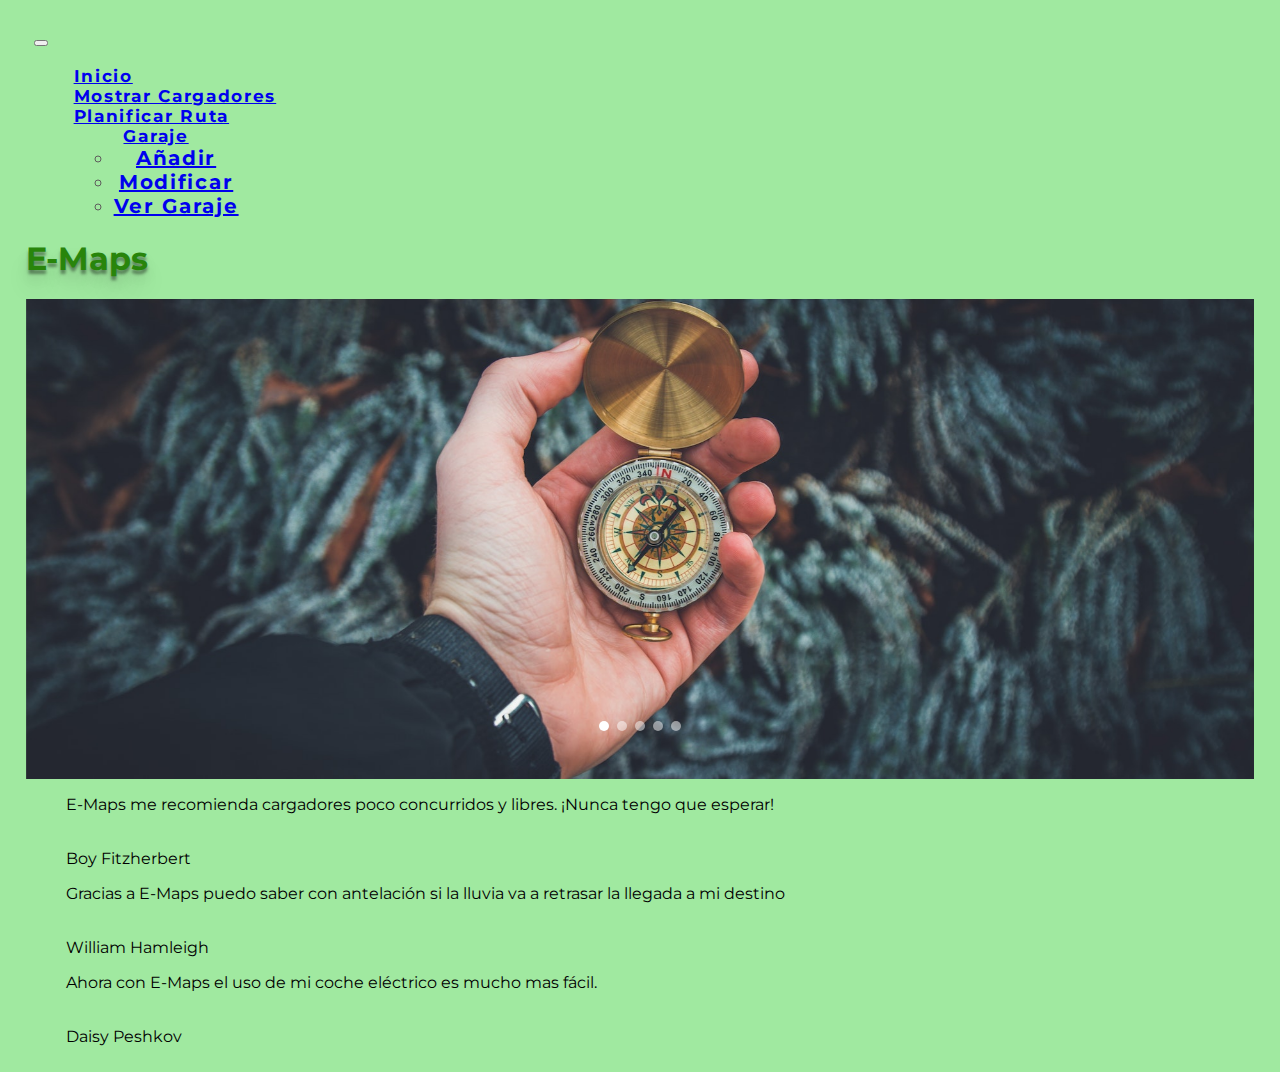
==== index.html @ 6842f7b9 "Reformated all documents" ====
<!DOCTYPE html>
<html lang="es">

  <head>
    <meta charset="UTF-8">
    <meta http-equiv="X-UA-Compatible" content="IE=edge">
    <meta name="viewport" content="width=device-width, initial-scale=1.0">
    <link href="https://cdn.jsdelivr.net/npm/bootstrap@5.1.1/dist/css/bootstrap.min.css" rel="stylesheet"
      integrity="sha384-F3w7mX95PdgyTmZZMECAngseQB83DfGTowi0iMjiWaeVhAn4FJkqJByhZMI3AhiU" crossorigin="anonymous">
    <link rel="stylesheet" href="css/owl.carousel.min.css">
    <link rel="stylesheet" href="css/styles.css">
    <title>E-maps</title>
  </head>

  <body>
    <section class="mostrar">
      <nav class="navbar navbar-expand-sm navbar-light bg-light" id="navbar">
        <div class="container-fluid">
          <button class="navbar-toggler" type="button" data-bs-toggle="collapse"
            data-bs-target="#navbarSupportedContent" aria-controls="navbarSupportedContent" aria-expanded="false"
            aria-label="Toggle navigation">
            <span class="navbar-toggler-icon"></span>
          </button>
          <div class="collapse navbar-collapse" id="navbarSupportedContent">
            <ul class="navbar-nav ml-auto ">
              <li class="nav-item"><a class="nav-link active " aria-current="page" href="index.html">Inicio</a></li>
              <li class="nav-item"><a class="nav-link " aria-current="page"
                  href="interfaces/MostrarCargadores.html">Mostrar Cargadores</a></li>
              <li class="nav-item"><a class="nav-link " aria-current="page"
                  href="interfaces/planificarRuta.html">Planificar Ruta</a></li>
              <li class="nav-item dropdown">
                <a class="nav-link dropdown-toggle" href="#" id="navbarDropdown" role="button" data-bs-toggle="dropdown"
                  aria-expanded="false">
                  Garaje
                </a>
                <ul class="dropdown-menu" aria-labelledby="navbarDropdownMenuLink">
                  <li><a class="dropdown-item" href="interfaces/anadirVehiculo.html">Añadir</a></li>
                  <li><a class="dropdown-item" href="interfaces/modificarVehiculo.html">Modificar</a></li>
                  <li><a class="dropdown-item" href="interfaces/verGaraje.html">Ver Garaje</a></li>
                </ul>
              </li>
            </ul>
          </div>

        </div>
      </nav>
    </section>


    <div class="container-fluid">

      <div class="content">

        <div class="container">
          <h1 class="my-5 text-center">E-Maps</h1>
          <div class="owl-carousel owl-1">
            <div><img src="img/Carousel1.jpg" alt="Image" class="img-fluid"></div>
            <div><img src="img/Carousel2.jpg" alt="Image" class="img-fluid"></div>
            <div><img src="img/Carousel3.jpg" alt="Image" class="img-fluid"></div>
            <div><img src="img/Carousel4.jpg" alt="Image" class="img-fluid"></div>
            <div><img src="img/Carousel5.jpg" alt="Image" class="img-fluid"></div>
          </div>
        </div>
      </div>
      <div class="row mt-5">
        <div class="col-md-4">
          <blockquote class="blockquote">
            <p class="mb-0">
              E-Maps me recomienda cargadores poco concurridos y libres. ¡Nunca tengo que esperar!
            </p>
            <br>
            <footer class="blockquote-footer">
              Boy Fitzherbert
            </footer>
          </blockquote>
        </div>
        <div class="col-md-4">
          <blockquote class="blockquote">
            <p class="mb-0">
              Gracias a E-Maps puedo saber con antelación si la lluvia va a retrasar la llegada a mi destino
            </p>
            <br>
            <footer class="blockquote-footer">
              William Hamleigh
            </footer>
          </blockquote>
        </div>
        <div class="col-md-4">
          <blockquote class="blockquote">
            <p class="mb-0">
              Ahora con E-Maps el uso de mi coche eléctrico es mucho mas fácil.
            </p>
            <br>
            <footer class="blockquote-footer">
              Daisy Peshkov
            </footer>
          </blockquote>
        </div>
      </div>
    </div>

    <!-- Enlace al JavaScript de Bootstrap -->
    <script src="js/Index-jquery-3.3.1.min.js"></script>
    <script src="js/Index-Indexpopper.min.js"></script>
    <script src="js/Index-bootstrap.min.js"></script>
    <script src="js/Index-owl.carousel.min.js"></script>
    <script src="js/Index-carousel.js"></script>
    <script src="https://cdn.jsdelivr.net/npm/bootstrap@5.1.1/dist/js/bootstrap.bundle.min.js"
      integrity="sha384-/bQdsTh/da6pkI1MST/rWKFNjaCP5gBSY4sEBT38Q/9RBh9AH40zEOg7Hlq2THRZ"
      crossorigin="anonymous"></script>
  </body>

</html>
---- css/styles.css ----
@import url('https://fonts.googleapis.com/css2?family=Montserrat:wght@500&display=swap');

body {
	background-color: #a0e9a0;
	color: #000000;
	font-family: 'Montserrat', sans-serif;
	margin: 2%;
	font-size: medium;
}

/*Carousel*/
.owl-1 .owl-nav {
	width: 100%;
	position: absolute;
	top: 50%;
}

.owl-1 .owl-nav .owl-next,
.owl-1 .owl-nav .owl-prev {
	border: 1px solid red;
	z-index: 92;
	position: absolute;
	top: 50%;
}

.owl-1 .owl-nav .owl-next:active,
.owl-1 .owl-nav .owl-next:focus,
.owl-1 .owl-nav .owl-prev:active,
.owl-1 .owl-nav .owl-prev:focus {
	outline: none;
}

.owl-1 .owl-nav .owl-next span,
.owl-1 .owl-nav .owl-prev span {
	color: #fff;
}

.owl-1 .owl-nav .owl-next span:before,
.owl-1 .owl-nav .owl-prev span:before {
	font-size: 40px !important;
}

.owl-1 .owl-nav .owl-next {
	border: 4px solid blue;
	right: 20px;
}

.owl-1 .owl-nav .owl-prev {
	left: 20px;
}

.owl-1 .owl-dots {
	position: absolute;
	bottom: 40px;
	left: 50%;
	-webkit-transform: translateX(-50%);
	-ms-transform: translateX(-50%);
	transform: translateX(-50%);
}

.owl-1 .owl-dots .owl-dot {
	background: none;
	display: inline-block;
}

.owl-1 .owl-dots .owl-dot>span {
	display: inline-block;
	width: 10px;
	height: 10px;
	border-radius: 50%;
	background: rgba(255, 255, 255, 0.5);
	margin: 4px;
}

.owl-1 .owl-dots .owl-dot.active>span {
	background: white;
}

.owl-1 .owl-dots .owl-dot:active,
.owl-1 .owl-dots .owl-dot:focus {
	outline: none;
}

/*Carousel*/



.main {
	margin: auto;
}

h1 {
	color: #28850b;
	text-shadow: 0px 4px 3px rgba(0, 0, 0, 0.4), 0px 8px 13px rgba(0, 0, 0, 0.1), 0px 18px 23px rgba(0, 0, 0, 0.1);
}

h1 {
	text-shadow: 0px 4px 3px rgba(0, 0, 0, 0.4), 0px 8px 13px rgba(0, 0, 0, 0.1), 0px 18px 23px rgba(0, 0, 0, 0.1);
}

li {
	font-size: 20px;
	font-weight: bold;
}

h5 {
	display: block;
	font-size: 0.83em;
	margin-block-start: 1.67em;
	margin-block-end: 1.67em;
	margin-inline-start: 0px;
	margin-inline-end: 0px;
	font-weight: bold;
}

#espacio {
	height: 50px;
}

#tarjeta {
	background-color: #ffffff;
	border-radius: 5%;
	padding: 10px;
	/*border-color: #28850b;*/
	/*border-width: 50px !important;*/

}

#tarjeta h1 {
	margin-top: 25px;
}


.centro {
	display: flex;
	align-items: center;
	justify-content: center;
}

.logo {
	width: 250px;
	height: 250px;
	border-radius: 250px;
	margin: auto;
}

.formulario {
	max-width: 800px;
	margin: 50px auto;
	position: relative;

}

.title {
	margin-bottom: 15px;
	text-align: center;
	text-transform: uppercase;
	letter-spacing: 3px;
	font-size: 2.3em;
	font-weight: bold;
	line-height: 48px;
	background: #2cd41d;

	background: -moz-linear-gradient(left, #2cd41d 0%, #28850b 100%) !important;
	background: -webkit-linear-gradient(left, #2cd41d 0%, #28850b 100%) !important;
	background: linear-gradient(to right, #2cd41d 0%, #28850b 100%) !important;

	-webkit-background-clip: text !important;
	-webkit-text-fill-color: transparent !important;
}

.contact-form .form-field {
	position: relative;
	margin-top: 32px;
}

.calcular {
	margin-bottom: 32px;
}

.contact-form .input-text {
	display: block;
	width: 100%;
	height: 50px;
	border-width: 0 0 2px 0;
	border-color: #2cd41d;
	line-height: 26px;
	font-size: 16px;
	font-weight: 200;
}

.contact-form .input-text:focus {
	outline: none;
}

.contact-form .submit-btn {
	display: inline-block;
	background-color: #000;
	background-image: linear-gradient(125deg, #2cd41d, #28850b);
	color: #fff;
	text-transform: uppercase;
	letter-spacing: 2px;
	font-size: 16px;
	padding: 8px 16px;
	border: none;
	width: 180px;
	height: 50px;
	cursor: pointer;
}

.mostrar {
	margin-top: 0px;
}

.navbar {
	margin: 0 8px;
	margin-top: 0px;
	margin-right: 8px;
	margin-bottom: 0px;
	margin-left: 8px;

}

.navbar img {
	width: 80px;
	height: 80px;
}

.navbar-light {
	color: rgb(94, 92, 92);
	font-size: large;
}

.navbar-toggler {
	padding: 1px 5px;
	font-size: 18px;
	line-height: 0.3;
}

.nav-item {
	display: block;
	width: 100%;
	text-align: center;
	font-size: 17px;
	letter-spacing: .1em;
	width: max-content;
	/* Para que quepa todo el contenido en una linea*/
}

/* FORMULARIO DE CONTACTO*/
.row button {
	background-color: #ffffff !important;
	color: rgb(7, 7, 7) !important;
	border-color: #b3fcac;
}

/* Cambiar el color del boton de envio */
.formPlanificar {
	margin-top: 30px !important;
	border: 1px solid #fdfdfd;
}

#formulario {
	align-items: center;
	display: flex;
	justify-content: center;
	text-align: justify;
}

.form-label {
	margin-top: 1%;
	font-size: x-large;
}

#boton {
	margin-top: 5%;
	margin-bottom: 5%;
}




/* Extra small devices (portrait phones, less than 576px) */
@media (max-width: 575.98px) {
	.coche {
		margin-top: 35px;
		height: 65px;
	}

	.texto ul li {
		margin-top: 5px;
		font-size: small;
	}

	.sml {
		margin-left: auto;
		margin-right: auto;
	}

	/* Cambio en el logo del navbar para mejor efecto visual de este */
	.nav-item {
		width: 100%;
	}

	h4 {
		font-size: large !important;
	}

	/*Añadir/Modificar vehículo*/
	.modTable {
		display: flex;
		align-items: left;
		justify-content: left;

	}

	.modtBody {
		display: flex;
		flex-direction: row;
	}

	#linea {
		display: flex;
		flex-direction: column;
		align-items: flex-start;
	}

	.customTD {
		padding-top: 5px;
	}

	.customH4 {
		width: 75%;
	}

	/*Añadir/Modificar vehículo*/
}

/* Small devices (landscape phones, entre 576px y 767.98px) */
@media (min-width: 576px) and (max-width: 767.98px) {

	.coche {
		margin: 35px 0;
		height: 70px;
	}

	.texto ul li {
		margin-top: 5px;
		font-size: small;
	}

	.sml {
		margin-left: auto;
		margin-right: auto;
	}

	#mapa {
		display: inline-block;
	}

	/*Añadir/Modificar vehículo*/
	.modTable {
		display: flex;
		align-items: left;
		justify-content: left;

	}

	.modtBody {
		display: flex;
		flex-direction: row;
	}

	#linea {
		display: flex;
		flex-direction: column;
		align-items: flex-start;
	}

	.customTD {
		padding-top: 5px;
	}

	.customH4 {
		width: 75%;
	}

	/*Añadir/Modificar vehículo*/
}

@media (min-width: 768px) and (max-width: 1023.98px) {

	.coche {
		margin-top: 35px;
		margin-left: 50px;
		height: 150px;
	}

	.texto ul li {
		margin-top: 10px;
		margin-left: 100px;
		font-size: medium;
	}
}

@media (min-width: 1024px) and (max-width: 1439.98px) {

	.coche {
		margin-top: 35px;
		margin-left: 50px;
		height: 150px;
	}

	.texto ul li {
		margin-top: 15px;
		margin-left: 100px;
		font-size: large;
	}

	#tarjeta {
		height: 300px;
	}
}

@media (min-width: 1440px) {

	.coche {
		margin-top: 35px;
		margin-left: 50px;
		height: 250px;
	}

	.texto ul li {
		margin-top: 30px;
		margin-left: 200px;
		font-size: large;
		font-weight: bolder;
	}
}




/*Añadir/Modificar vehículo*/

#formmake,
#formmodel,
#formcharger {
	background-color: #80e46b;
	background-image: url(~"data:image/svg+xml;charset=US-ASCII,%3Csvg%20xmlns%3D%22http%3A%2F%2Fwww.w3.org%2F2000%2Fsvg%22%20viewBox%3D%220%200%20256%20448%22%20enable-background%3D%22new%200%200%20256%20448%22%3E%3Cstyle%20type%3D%22text%2Fcss%22%3E.arrow%7Bfill%3A@{arrow}%3B%7D%3C%2Fstyle%3E%3Cpath%20class%3D%22arrow%22%20d%3D%22M255.9%20168c0-4.2-1.6-7.9-4.8-11.2-3.2-3.2-6.9-4.8-11.2-4.8H16c-4.2%200-7.9%201.6-11.2%204.8S0%20163.8%200%20168c0%204.4%201.6%208.2%204.8%2011.4l112%20112c3.1%203.1%206.8%204.6%2011.2%204.6%204.4%200%208.2-1.5%2011.4-4.6l112-112c3-3.2%204.5-7%204.5-11.4z%22%2F%3E%3C%2Fsvg%3E%0A");
	background-position: right 10px center;
	background-repeat: no-repeat;
	background-size: auto 50%;
	border-radius: 2px;
	border: none;
	color: #ffffff;
	padding: 10px 30px 10px 10px;


}

.pattern {
	background-color: #80e46b !important
}

.sepCustom1 {
	padding-top: 25px !important;
	column-gap: 20px;
	display: -webkit-box;
}

.noBorder {
	border: none;
}

.customTD {
	text-align: center !important;
}

.boton {
	padding-top: 50px;
}

.ancho55 {
	width: 55%
}

@arrowColor: #ffcc00;
@arrow: escape('@{arrowColor}');

.botonAV {
	float: right;
	padding: 7px 35px;
	border-radius: 60px;
	display: inline-block;
	color: white;
	font-size: 18px;
	cursor: pointer;
	box-shadow: 0 2px 5px 0 rgba(0, 0, 0, 0.06),
		0 2px 10px 0 rgba(0, 0, 0, 0.07);
	-webkit-transition: all 300ms ease;
	transition: all 300ms ease;
}

.bt1 {
	padding-top: 15px;
}

.botonAV:hover {
	transform: translateY(1px);
	box-shadow: 0 1px 1px 0 rgba(0, 0, 0, 0.10),
		0 1px 1px 0 rgba(0, 0, 0, 0.09);
}

/*Añadir/Modificar vehiculo*/
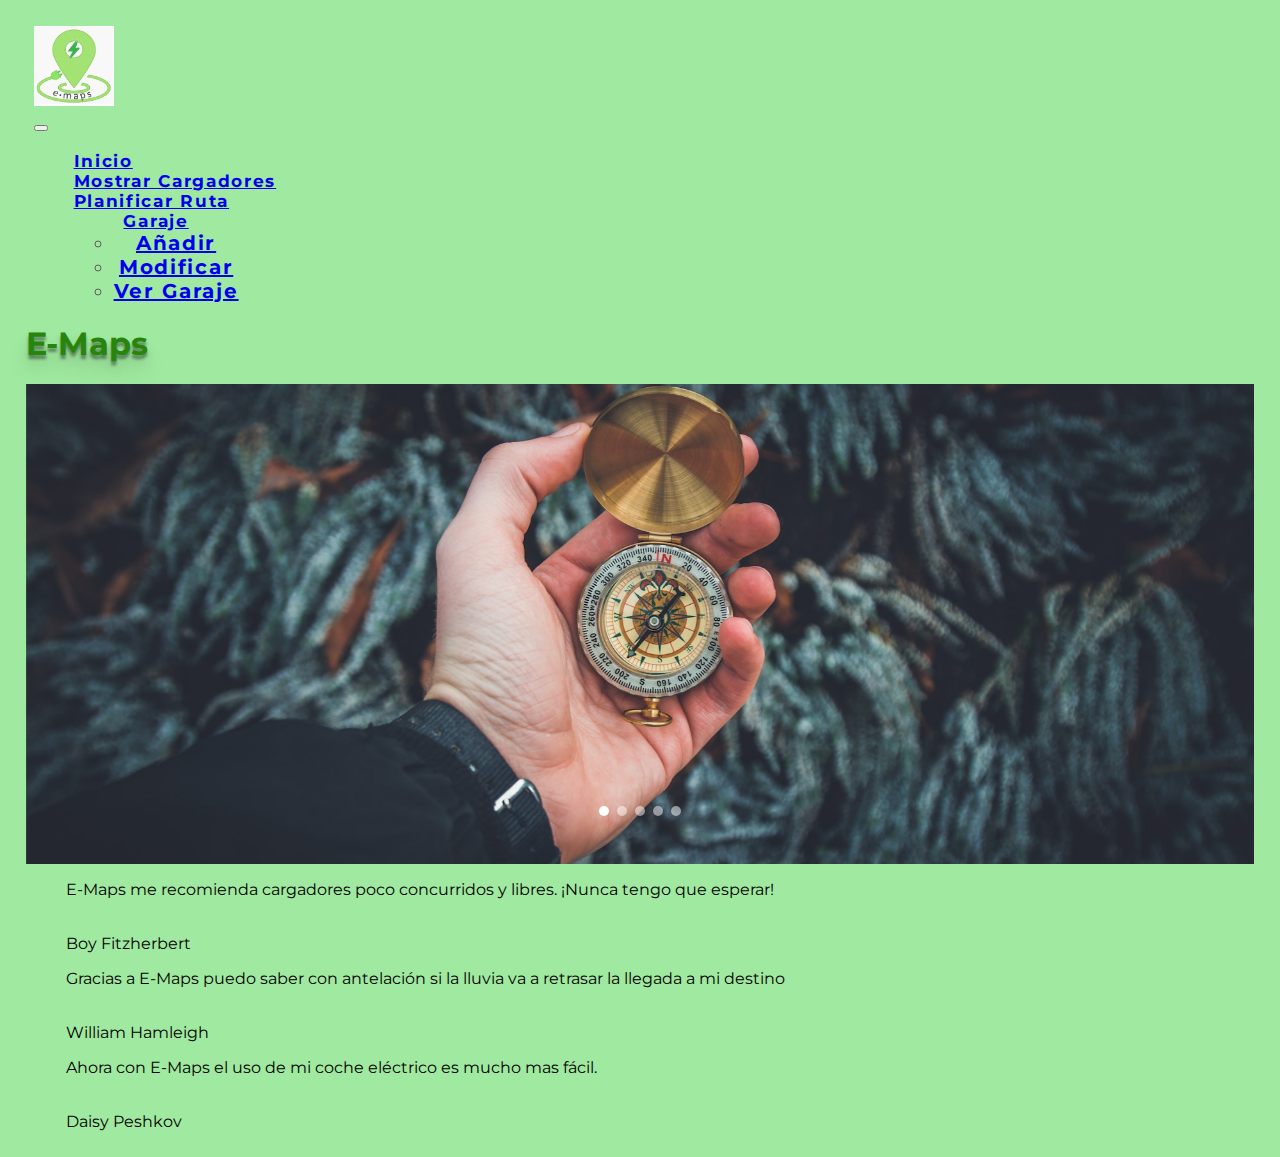
==== commit 4a07519e: "Adición del icono al navbar de cada página" ====
--- a/index.html
+++ b/index.html
@@ -15,6 +15,9 @@
   <body>
     <section class="mostrar">
       <nav class="navbar navbar-expand-sm navbar-light bg-light" id="navbar">
+        <span class="navbar-brand sml">
+          <img src="img/logo.jpg">
+        </span>
         <div class="container-fluid">
           <button class="navbar-toggler" type="button" data-bs-toggle="collapse"
             data-bs-target="#navbarSupportedContent" aria-controls="navbarSupportedContent" aria-expanded="false"
--- a/css/styles.css
+++ b/css/styles.css
@@ -96,6 +96,16 @@
 
 h1 {
 	text-shadow: 0px 4px 3px rgba(0, 0, 0, 0.4), 0px 8px 13px rgba(0, 0, 0, 0.1), 0px 18px 23px rgba(0, 0, 0, 0.1);
+}
+
+h3
+{
+  padding-left: 50px;
+}
+
+h3, h4
+{
+  margin-top: 10px;  
 }
 
 li {
@@ -201,7 +211,9 @@
 	text-transform: uppercase;
 	letter-spacing: 2px;
 	font-size: 16px;
-	padding: 8px 16px;
+	padding-top: 8px; 
+  padding-bottom: 8px;
+  padding-left: 40px;
 	border: none;
 	width: 180px;
 	height: 50px;
@@ -210,6 +222,19 @@
 
 .mostrar {
 	margin-top: 0px;
+}
+
+#turnos
+{
+  background-color: #fff;
+  height: 50px;
+  border-radius: 10px;
+  margin-top: 15px;
+}
+
+.persona
+{
+  margin-top: 10px;
 }
 
 .navbar {
@@ -246,37 +271,6 @@
 	width: max-content;
 	/* Para que quepa todo el contenido en una linea*/
 }
-
-/* FORMULARIO DE CONTACTO*/
-.row button {
-	background-color: #ffffff !important;
-	color: rgb(7, 7, 7) !important;
-	border-color: #b3fcac;
-}
-
-/* Cambiar el color del boton de envio */
-.formPlanificar {
-	margin-top: 30px !important;
-	border: 1px solid #fdfdfd;
-}
-
-#formulario {
-	align-items: center;
-	display: flex;
-	justify-content: center;
-	text-align: justify;
-}
-
-.form-label {
-	margin-top: 1%;
-	font-size: x-large;
-}
-
-#boton {
-	margin-top: 5%;
-	margin-bottom: 5%;
-}
-
 
 
 
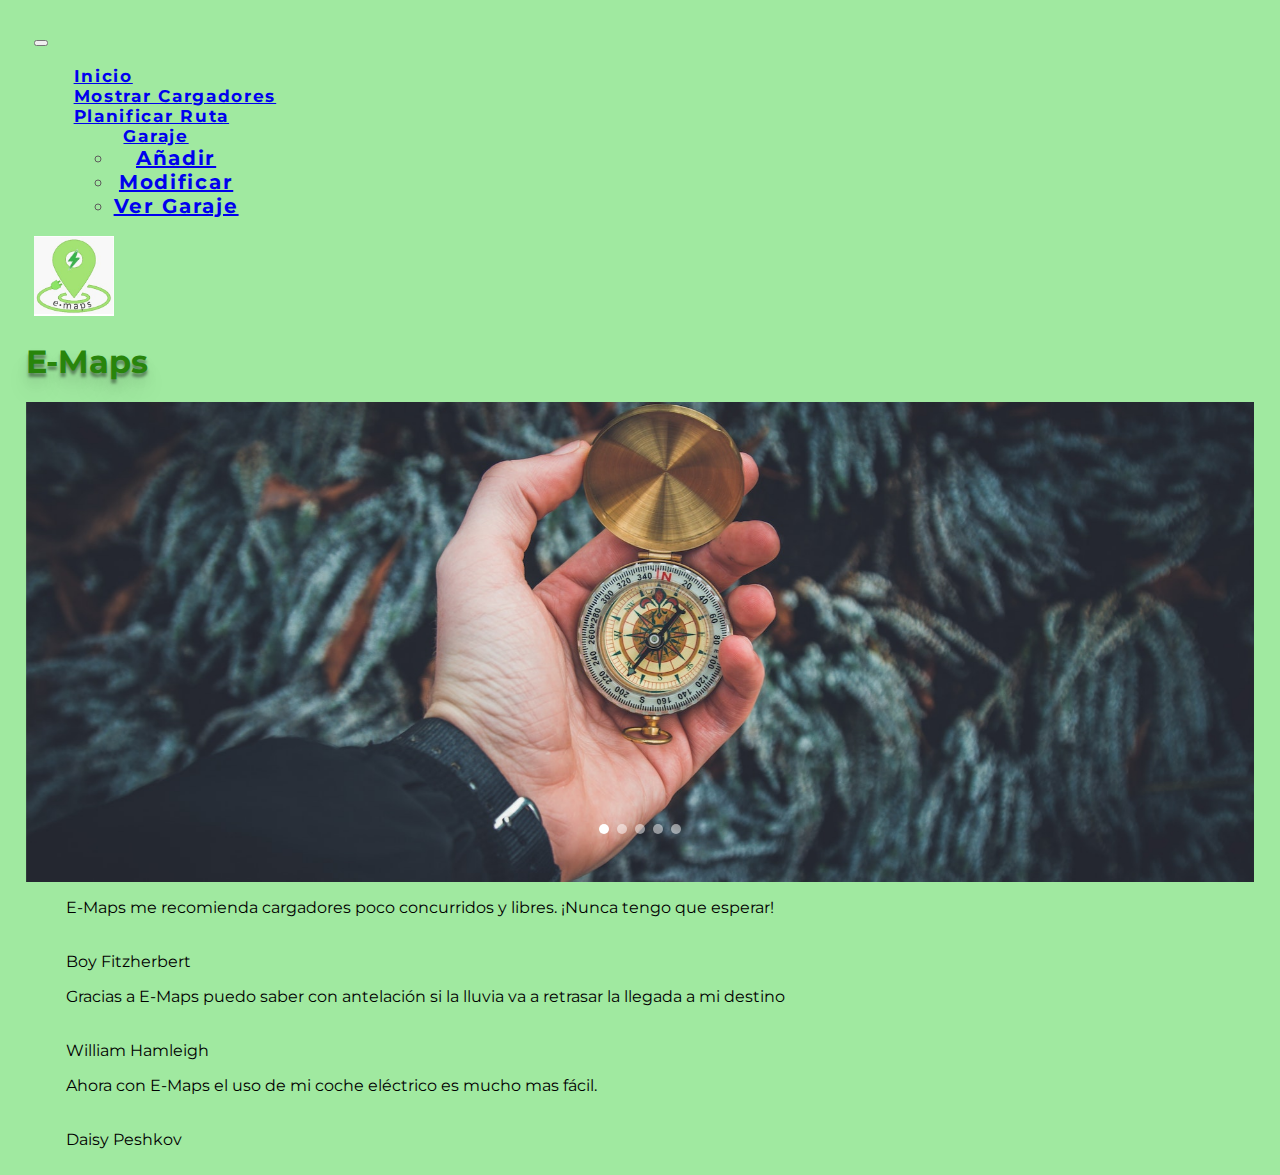
==== commit 23a92879: "logo en el navbar" ====
--- a/index.html
+++ b/index.html
@@ -15,9 +15,6 @@
   <body>
     <section class="mostrar">
       <nav class="navbar navbar-expand-sm navbar-light bg-light" id="navbar">
-        <span class="navbar-brand sml">
-          <img src="img/logo.jpg">
-        </span>
         <div class="container-fluid">
           <button class="navbar-toggler" type="button" data-bs-toggle="collapse"
             data-bs-target="#navbarSupportedContent" aria-controls="navbarSupportedContent" aria-expanded="false"
@@ -44,7 +41,9 @@
               </li>
             </ul>
           </div>
-
+          <span class="navbar-brand sml">
+            <img src="img/logo.jpg">
+          </span>
         </div>
       </nav>
     </section>
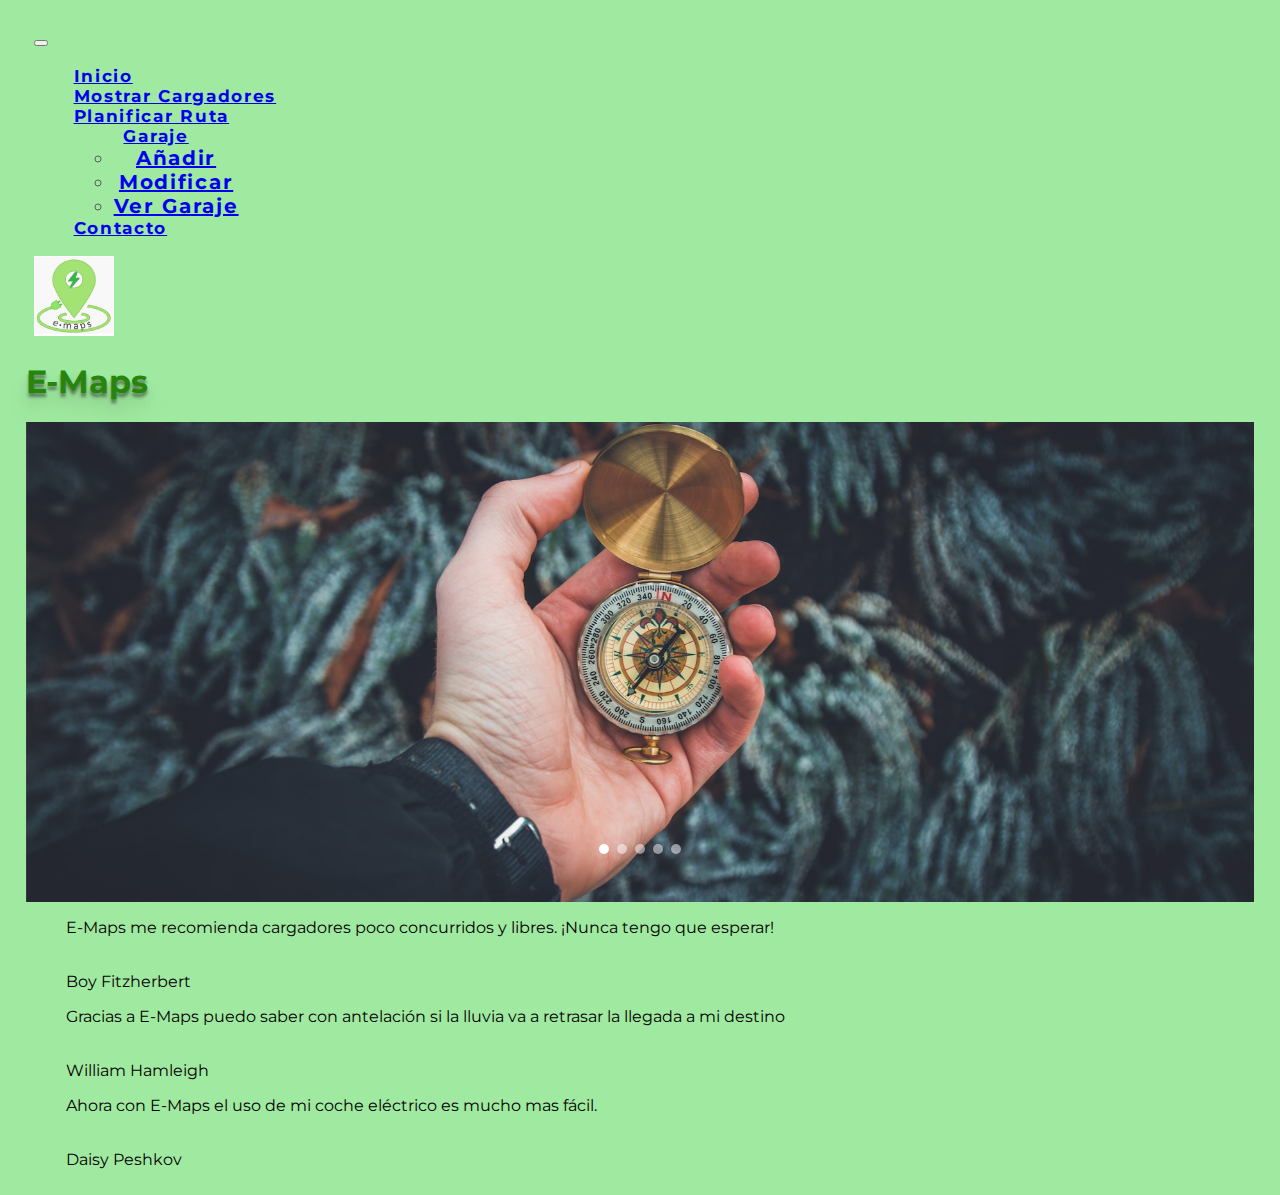
==== commit c0bb3dac: "Formulario de contacto" ====
--- a/index.html
+++ b/index.html
@@ -39,6 +39,8 @@
                   <li><a class="dropdown-item" href="interfaces/verGaraje.html">Ver Garaje</a></li>
                 </ul>
               </li>
+              <li class="nav-item"><a class="nav-link " aria-current="page"
+                href="formulario.php">Contacto</a></li>
             </ul>
           </div>
           <span class="navbar-brand sml">
--- a/css/styles.css
+++ b/css/styles.css
@@ -380,6 +380,10 @@
 	}
 
 	/*Añadir/Modificar vehículo*/
+
+	.formularioContacto{
+		font-size: large;
+	}
 }
 
 @media (min-width: 768px) and (max-width: 1023.98px) {
@@ -506,4 +510,12 @@
 		0 1px 1px 0 rgba(0, 0, 0, 0.09);
 }
 
-/*Añadir/Modificar vehiculo*/+/*Añadir/Modificar vehiculo*/
+
+.botonContacto {
+	color: white;
+	box-shadow: 0 2px 5px 0 rgba(0, 0, 0, 0.06), 0 2px 10px 0 rgba(0, 0, 0, 0.07);
+}
+.formularioContacto{
+	margin-top: 2%;
+}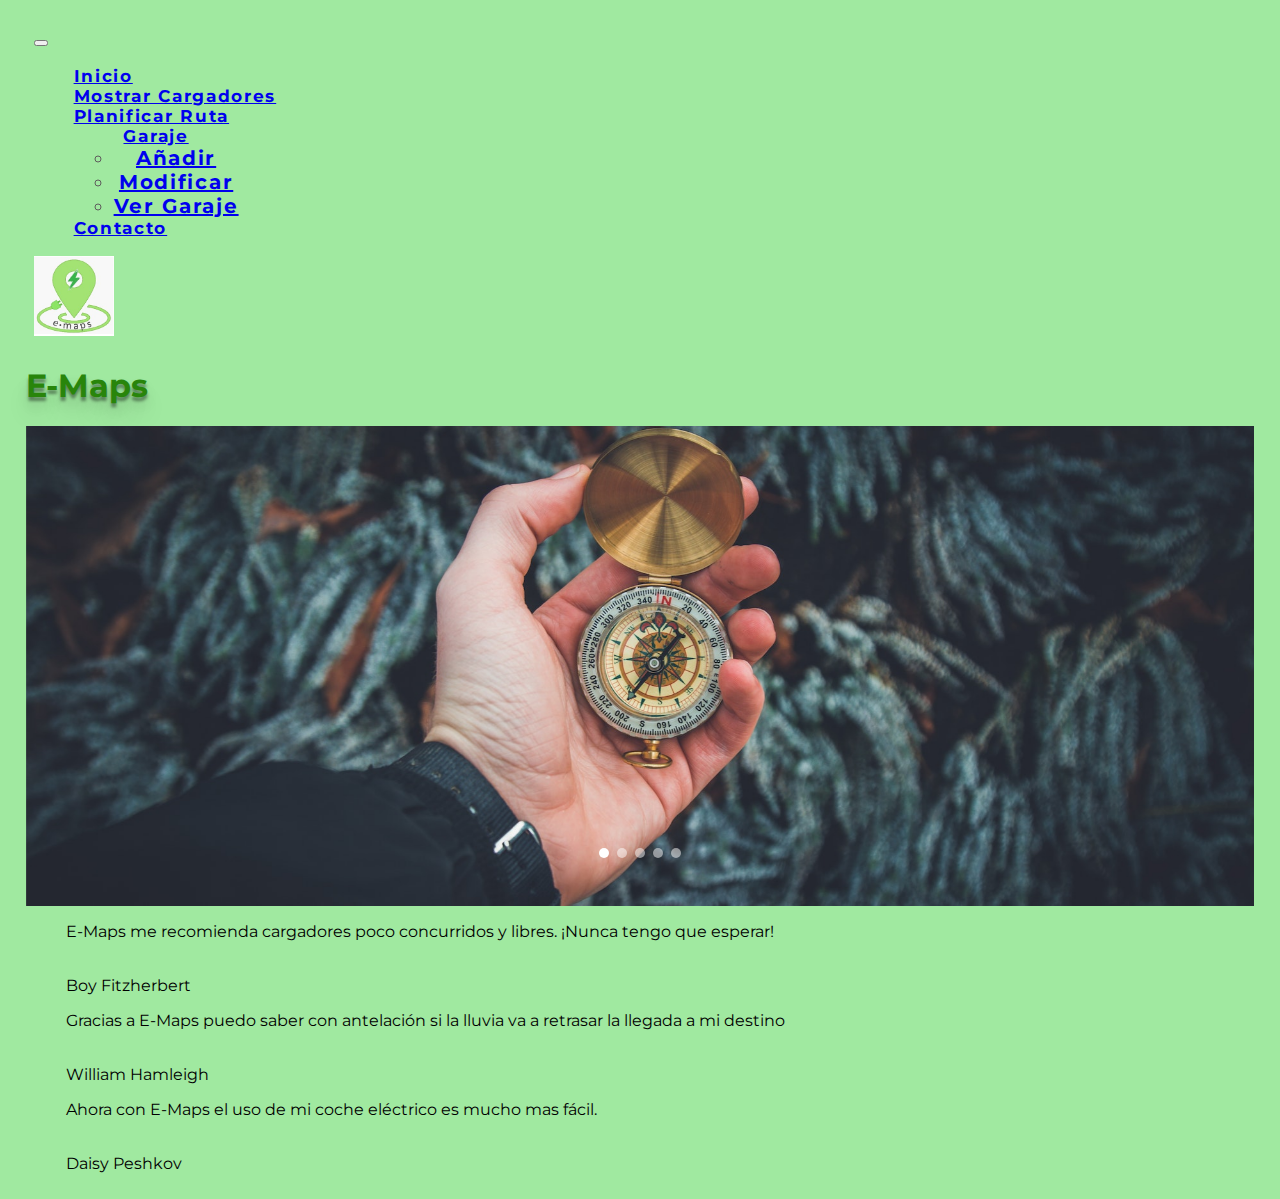
==== commit 929b9178: "cambios" ====
--- a/index.html
+++ b/index.html
@@ -22,27 +22,37 @@
             <span class="navbar-toggler-icon"></span>
           </button>
           <div class="collapse navbar-collapse" id="navbarSupportedContent">
-            <ul class="navbar-nav ml-auto ">
-              <li class="nav-item"><a class="nav-link active " aria-current="page" href="index.html">Inicio</a></li>
-              <li class="nav-item"><a class="nav-link " aria-current="page"
-                  href="interfaces/MostrarCargadores.html">Mostrar Cargadores</a></li>
-              <li class="nav-item"><a class="nav-link " aria-current="page"
-                  href="interfaces/planificarRuta.html">Planificar Ruta</a></li>
-              <li class="nav-item dropdown">
-                <a class="nav-link dropdown-toggle" href="#" id="navbarDropdown" role="button" data-bs-toggle="dropdown"
-                  aria-expanded="false">
-                  Garaje
-                </a>
-                <ul class="dropdown-menu" aria-labelledby="navbarDropdownMenuLink">
-                  <li><a class="dropdown-item" href="interfaces/anadirVehiculo.html">Añadir</a></li>
-                  <li><a class="dropdown-item" href="interfaces/modificarVehiculo.html">Modificar</a></li>
-                  <li><a class="dropdown-item" href="interfaces/verGaraje.html">Ver Garaje</a></li>
-                </ul>
-              </li>
-              <li class="nav-item"><a class="nav-link " aria-current="page"
-                href="formulario.php">Contacto</a></li>
-            </ul>
-          </div>
+						<ul class="navbar-nav ml-auto ">
+							<li class="nav-item">
+								<a class="nav-link active" aria-current="page" href="../index.php">Inicio</a>
+							</li>
+							<li class="nav-item">
+								<a class="nav-link" aria-current="page"href="../interfaces/MostrarCargadores.html">Mostrar Cargadores</a>
+							</li>
+							<li class="nav-item">
+								<a class="nav-link" aria-current="page" href="../interfaces/planificarRuta.html">Planificar Ruta</a>
+							</li>
+							<li class="nav-item dropdown">
+								<a class="nav-link dropdown-toggle" href="#" id="navbarDropdown" role="button" data-bs-toggle="dropdown" aria-expanded="false">
+									Garaje
+								</a>
+								<ul class="dropdown-menu" aria-labelledby="navbarDropdownMenuLink">
+									<li>
+										<a class="dropdown-item" href="../interfaces/anadirVehiculo.html">Añadir</a>
+									</li>
+									<li>
+										<a class="dropdown-item" href="../interfaces/modificarVehiculo.html">Modificar</a>
+									</li>
+									<li>
+										<a class="dropdown-item" href="../interfaces/verGaraje.html">Ver Garaje</a>
+									</li>
+								</ul>
+							</li>
+							<li class="nav-item">
+								<a class="nav-link " aria-current="page" href="../formulario.php">Contacto</a>
+							</li>
+						</ul>
+					</div>
           <span class="navbar-brand sml">
             <img src="img/logo.jpg">
           </span>
--- a/css/styles.css
+++ b/css/styles.css
@@ -90,11 +90,8 @@
 }
 
 h1 {
+	margin-top: 25px;
 	color: #28850b;
-	text-shadow: 0px 4px 3px rgba(0, 0, 0, 0.4), 0px 8px 13px rgba(0, 0, 0, 0.1), 0px 18px 23px rgba(0, 0, 0, 0.1);
-}
-
-h1 {
 	text-shadow: 0px 4px 3px rgba(0, 0, 0, 0.4), 0px 8px 13px rgba(0, 0, 0, 0.1), 0px 18px 23px rgba(0, 0, 0, 0.1);
 }
 
@@ -128,16 +125,12 @@
 }
 
 #tarjeta {
+	margin: 0 10px;
 	background-color: #ffffff;
 	border-radius: 5%;
 	padding: 10px;
 	/*border-color: #28850b;*/
 	/*border-width: 50px !important;*/
-
-}
-
-#tarjeta h1 {
-	margin-top: 25px;
 }
 
 
@@ -203,7 +196,7 @@
 	outline: none;
 }
 
-.contact-form .submit-btn {
+.submit-btn {
 	display: inline-block;
 	background-color: #000;
 	background-image: linear-gradient(125deg, #2cd41d, #28850b);
@@ -211,9 +204,7 @@
 	text-transform: uppercase;
 	letter-spacing: 2px;
 	font-size: 16px;
-	padding-top: 8px; 
-  padding-bottom: 8px;
-  padding-left: 40px;
+	padding-top: 8px auto; 
 	border: none;
 	width: 180px;
 	height: 50px;
@@ -275,14 +266,15 @@
 
 
 /* Extra small devices (portrait phones, less than 576px) */
-@media (max-width: 575.98px) {
+@media (max-width: 575.98px) 
+{
 	.coche {
-		margin-top: 35px;
-		height: 65px;
+		margin-top: 20px;
+		height: 100px;
 	}
 
 	.texto ul li {
-		margin-top: 5px;
+		margin-top: 15px;
 		font-size: small;
 	}
 
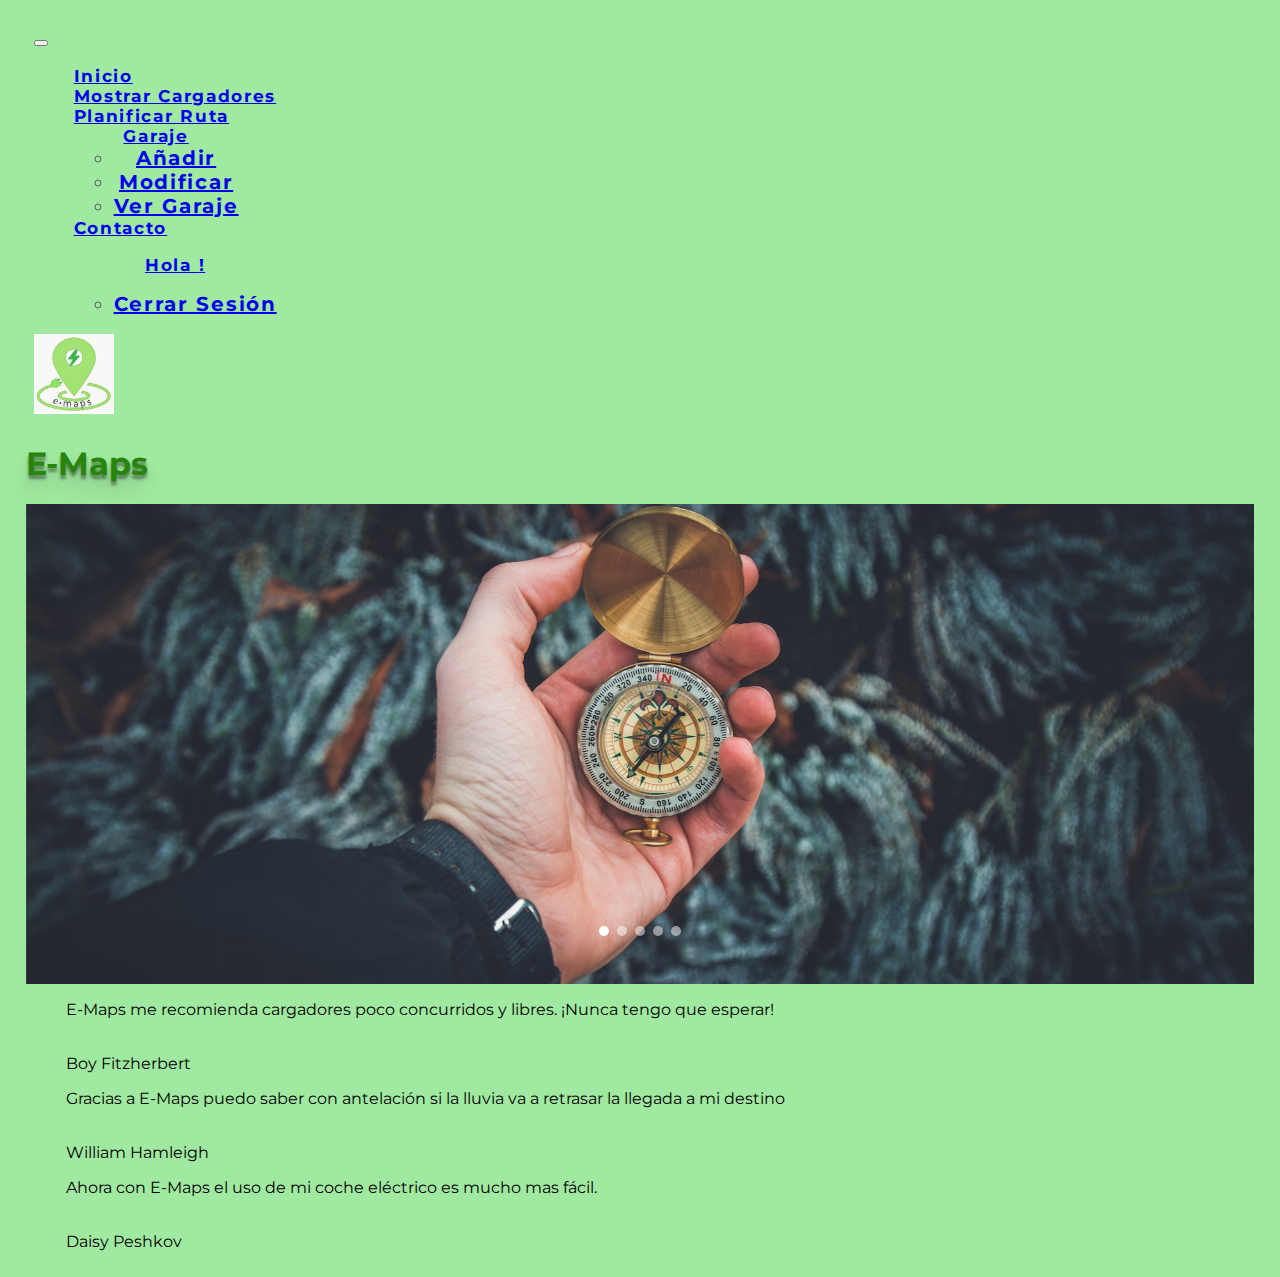
==== commit 4cf7c54c: "me da igual" ====
--- a/index.html
+++ b/index.html
@@ -1,127 +1,138 @@
 <!DOCTYPE html>
 <html lang="es">
-
-  <head>
-    <meta charset="UTF-8">
-    <meta http-equiv="X-UA-Compatible" content="IE=edge">
-    <meta name="viewport" content="width=device-width, initial-scale=1.0">
-    <link href="https://cdn.jsdelivr.net/npm/bootstrap@5.1.1/dist/css/bootstrap.min.css" rel="stylesheet"
-      integrity="sha384-F3w7mX95PdgyTmZZMECAngseQB83DfGTowi0iMjiWaeVhAn4FJkqJByhZMI3AhiU" crossorigin="anonymous">
-    <link rel="stylesheet" href="css/owl.carousel.min.css">
-    <link rel="stylesheet" href="css/styles.css">
-    <title>E-maps</title>
-  </head>
-
-  <body>
-    <section class="mostrar">
-      <nav class="navbar navbar-expand-sm navbar-light bg-light" id="navbar">
-        <div class="container-fluid">
-          <button class="navbar-toggler" type="button" data-bs-toggle="collapse"
-            data-bs-target="#navbarSupportedContent" aria-controls="navbarSupportedContent" aria-expanded="false"
-            aria-label="Toggle navigation">
-            <span class="navbar-toggler-icon"></span>
-          </button>
-          <div class="collapse navbar-collapse" id="navbarSupportedContent">
+	<head>
+		<meta charset="UTF-8">
+		<meta http-equiv="X-UA-Compatible" content="IE=edge">
+		<meta name="viewport" content="width=device-width, initial-scale=1.0">
+		<link href="https://cdn.jsdelivr.net/npm/bootstrap@5.1.1/dist/css/bootstrap.min.css" rel="stylesheet"
+		integrity="sha384-F3w7mX95PdgyTmZZMECAngseQB83DfGTowi0iMjiWaeVhAn4FJkqJByhZMI3AhiU" crossorigin="anonymous">
+		<link rel="stylesheet" href="css/owl.carousel.min.css">
+		<link rel="stylesheet" href="css/styles.css">
+		<title>E-maps</title>
+	</head>
+	<body>
+		<section class="mostrar">
+			<nav class="navbar navbar-expand-sm navbar-light bg-light" id="navbar">
+				<div class="container-fluid">
+					<button class="navbar-toggler" type="button" data-bs-toggle="collapse" data-bs-target="#navbarSupportedContent" aria-controls="navbarSupportedContent" aria-expanded="false" aria-label="Toggle navigation">
+						<span class="navbar-toggler-icon"></span>
+					</button>
+					<div class="collapse navbar-collapse" id="navbarSupportedContent">
 						<ul class="navbar-nav ml-auto ">
 							<li class="nav-item">
-								<a class="nav-link active" aria-current="page" href="../index.php">Inicio</a>
+								<a class="nav-link active " aria-current="page" href="index.html">Inicio</a>
 							</li>
 							<li class="nav-item">
-								<a class="nav-link" aria-current="page"href="../interfaces/MostrarCargadores.html">Mostrar Cargadores</a>
+								<a class="nav-link " aria-current="page" href="interfaces/MostrarCargadores.html">Mostrar Cargadores</a>
 							</li>
 							<li class="nav-item">
-								<a class="nav-link" aria-current="page" href="../interfaces/planificarRuta.html">Planificar Ruta</a>
+								<a class="nav-link " aria-current="page" href="interfaces/planificarRuta.html">Planificar Ruta</a>
 							</li>
 							<li class="nav-item dropdown">
 								<a class="nav-link dropdown-toggle" href="#" id="navbarDropdown" role="button" data-bs-toggle="dropdown" aria-expanded="false">
-									Garaje
+								Garaje
 								</a>
 								<ul class="dropdown-menu" aria-labelledby="navbarDropdownMenuLink">
 									<li>
-										<a class="dropdown-item" href="../interfaces/anadirVehiculo.html">Añadir</a>
+										<a class="dropdown-item" href="interfaces/anadirVehiculo.html">Añadir</a>
 									</li>
 									<li>
-										<a class="dropdown-item" href="../interfaces/modificarVehiculo.html">Modificar</a>
+										<a class="dropdown-item" href="interfaces/modificarVehiculo.html">Modificar</a>
 									</li>
 									<li>
-										<a class="dropdown-item" href="../interfaces/verGaraje.html">Ver Garaje</a>
+										<a class="dropdown-item" href="interfaces/verGaraje.html">Ver Garaje</a>
 									</li>
 								</ul>
 							</li>
 							<li class="nav-item">
-								<a class="nav-link " aria-current="page" href="../formulario.php">Contacto</a>
+								<a class="nav-link " aria-current="page" href="formulario.php">Contacto</a>
+							</li>
+							<li class="nav-item dropdown">
+								<a class="nav-link dropdown-toggle" href="#" id="navbarDropdown" role="button" data-bs-toggle="dropdown" aria-expanded="false">
+									<p>Hola <b><?php echo htmlspecialchars($_SESSION["username"]);?></b>!</p>
+								</a>
+								<ul class="dropdown-menu" aria-labelledby="navbarDropdownMenuLink">
+									<li>
+										<a class="dropdown-item" href="interfaces/logout.php">Cerrar Sesión</a>
+									</li>
+								</ul>
 							</li>
 						</ul>
 					</div>
-          <span class="navbar-brand sml">
-            <img src="img/logo.jpg">
-          </span>
-        </div>
-      </nav>
-    </section>
+					<span class="navbar-brand sml">
+						<img src="img/logo.jpg">
+					</span>
+				</div>
+			</nav>
+		</section>
+		<div class="container-fluid">
 
+			<div class="content">
 
-    <div class="container-fluid">
+				<div class="container">
+					<h1 class="my-5 text-center">E-Maps</h1>
+					<div class="owl-carousel owl-1">
+						<div>
+							<img src="img/Carousel1.jpg" alt="Image" class="img-fluid">
+						</div>
+						<div>
+							<img src="img/Carousel2.jpg" alt="Image" class="img-fluid">
+						</div>
+						<div>
+							<img src="img/Carousel3.jpg" alt="Image" class="img-fluid">
+						</div>
+						<div>
+							<img src="img/Carousel4.jpg" alt="Image" class="img-fluid">
+						</div>
+						<div>
+							<img src="img/Carousel5.jpg" alt="Image" class="img-fluid">
+						</div>
+					</div>
+				</div>
+			</div>
+			<div class="row mt-5">
+				<div class="col-md-4">
+					<blockquote class="blockquote">
+						<p class="mb-0">
+							E-Maps me recomienda cargadores poco concurridos y libres. ¡Nunca tengo que esperar!
+						</p>
+						<br>
+						<footer class="blockquote-footer">
+							Boy Fitzherbert
+						</footer>
+					</blockquote>
+				</div>
+				<div class="col-md-4">
+					<blockquote class="blockquote">
+						<p class="mb-0">
+							Gracias a E-Maps puedo saber con antelación si la lluvia va a retrasar la llegada a mi destino
+						</p>
+						<br>
+						<footer class="blockquote-footer">
+							William Hamleigh
+						</footer>
+					</blockquote>
+				</div>
+				<div class="col-md-4">
+					<blockquote class="blockquote">
+						<p class="mb-0">
+							Ahora con E-Maps el uso de mi coche eléctrico es mucho mas fácil.
+						</p>
+						<br>
+						<footer class="blockquote-footer">
+							Daisy Peshkov
+						</footer>
+					</blockquote>
+				</div>
+			</div>
+		</div>
 
-      <div class="content">
-
-        <div class="container">
-          <h1 class="my-5 text-center">E-Maps</h1>
-          <div class="owl-carousel owl-1">
-            <div><img src="img/Carousel1.jpg" alt="Image" class="img-fluid"></div>
-            <div><img src="img/Carousel2.jpg" alt="Image" class="img-fluid"></div>
-            <div><img src="img/Carousel3.jpg" alt="Image" class="img-fluid"></div>
-            <div><img src="img/Carousel4.jpg" alt="Image" class="img-fluid"></div>
-            <div><img src="img/Carousel5.jpg" alt="Image" class="img-fluid"></div>
-          </div>
-        </div>
-      </div>
-      <div class="row mt-5">
-        <div class="col-md-4">
-          <blockquote class="blockquote">
-            <p class="mb-0">
-              E-Maps me recomienda cargadores poco concurridos y libres. ¡Nunca tengo que esperar!
-            </p>
-            <br>
-            <footer class="blockquote-footer">
-              Boy Fitzherbert
-            </footer>
-          </blockquote>
-        </div>
-        <div class="col-md-4">
-          <blockquote class="blockquote">
-            <p class="mb-0">
-              Gracias a E-Maps puedo saber con antelación si la lluvia va a retrasar la llegada a mi destino
-            </p>
-            <br>
-            <footer class="blockquote-footer">
-              William Hamleigh
-            </footer>
-          </blockquote>
-        </div>
-        <div class="col-md-4">
-          <blockquote class="blockquote">
-            <p class="mb-0">
-              Ahora con E-Maps el uso de mi coche eléctrico es mucho mas fácil.
-            </p>
-            <br>
-            <footer class="blockquote-footer">
-              Daisy Peshkov
-            </footer>
-          </blockquote>
-        </div>
-      </div>
-    </div>
-
-    <!-- Enlace al JavaScript de Bootstrap -->
-    <script src="js/Index-jquery-3.3.1.min.js"></script>
-    <script src="js/Index-Indexpopper.min.js"></script>
-    <script src="js/Index-bootstrap.min.js"></script>
-    <script src="js/Index-owl.carousel.min.js"></script>
-    <script src="js/Index-carousel.js"></script>
-    <script src="https://cdn.jsdelivr.net/npm/bootstrap@5.1.1/dist/js/bootstrap.bundle.min.js"
-      integrity="sha384-/bQdsTh/da6pkI1MST/rWKFNjaCP5gBSY4sEBT38Q/9RBh9AH40zEOg7Hlq2THRZ"
-      crossorigin="anonymous"></script>
-  </body>
-
+		<!-- Enlace al JavaScript de Bootstrap -->
+		<script src="js/Index-jquery-3.3.1.min.js"></script>
+		<script src="js/Index-Indexpopper.min.js"></script>
+		<script src="js/Index-bootstrap.min.js"></script>
+		<script src="js/Index-owl.carousel.min.js"></script>
+		<script src="js/Index-carousel.js"></script>
+		<script src="https://cdn.jsdelivr.net/npm/bootstrap@5.1.1/dist/js/bootstrap.bundle.min.js" integrity="sha384-/bQdsTh/da6pkI1MST/rWKFNjaCP5gBSY4sEBT38Q/9RBh9AH40zEOg7Hlq2THRZ" crossorigin="anonymous"></script>
+	</body>
 </html>--- a/css/styles.css
+++ b/css/styles.css
@@ -264,7 +264,6 @@
 }
 
 
-
 /* Extra small devices (portrait phones, less than 576px) */
 @media (max-width: 575.98px) 
 {
